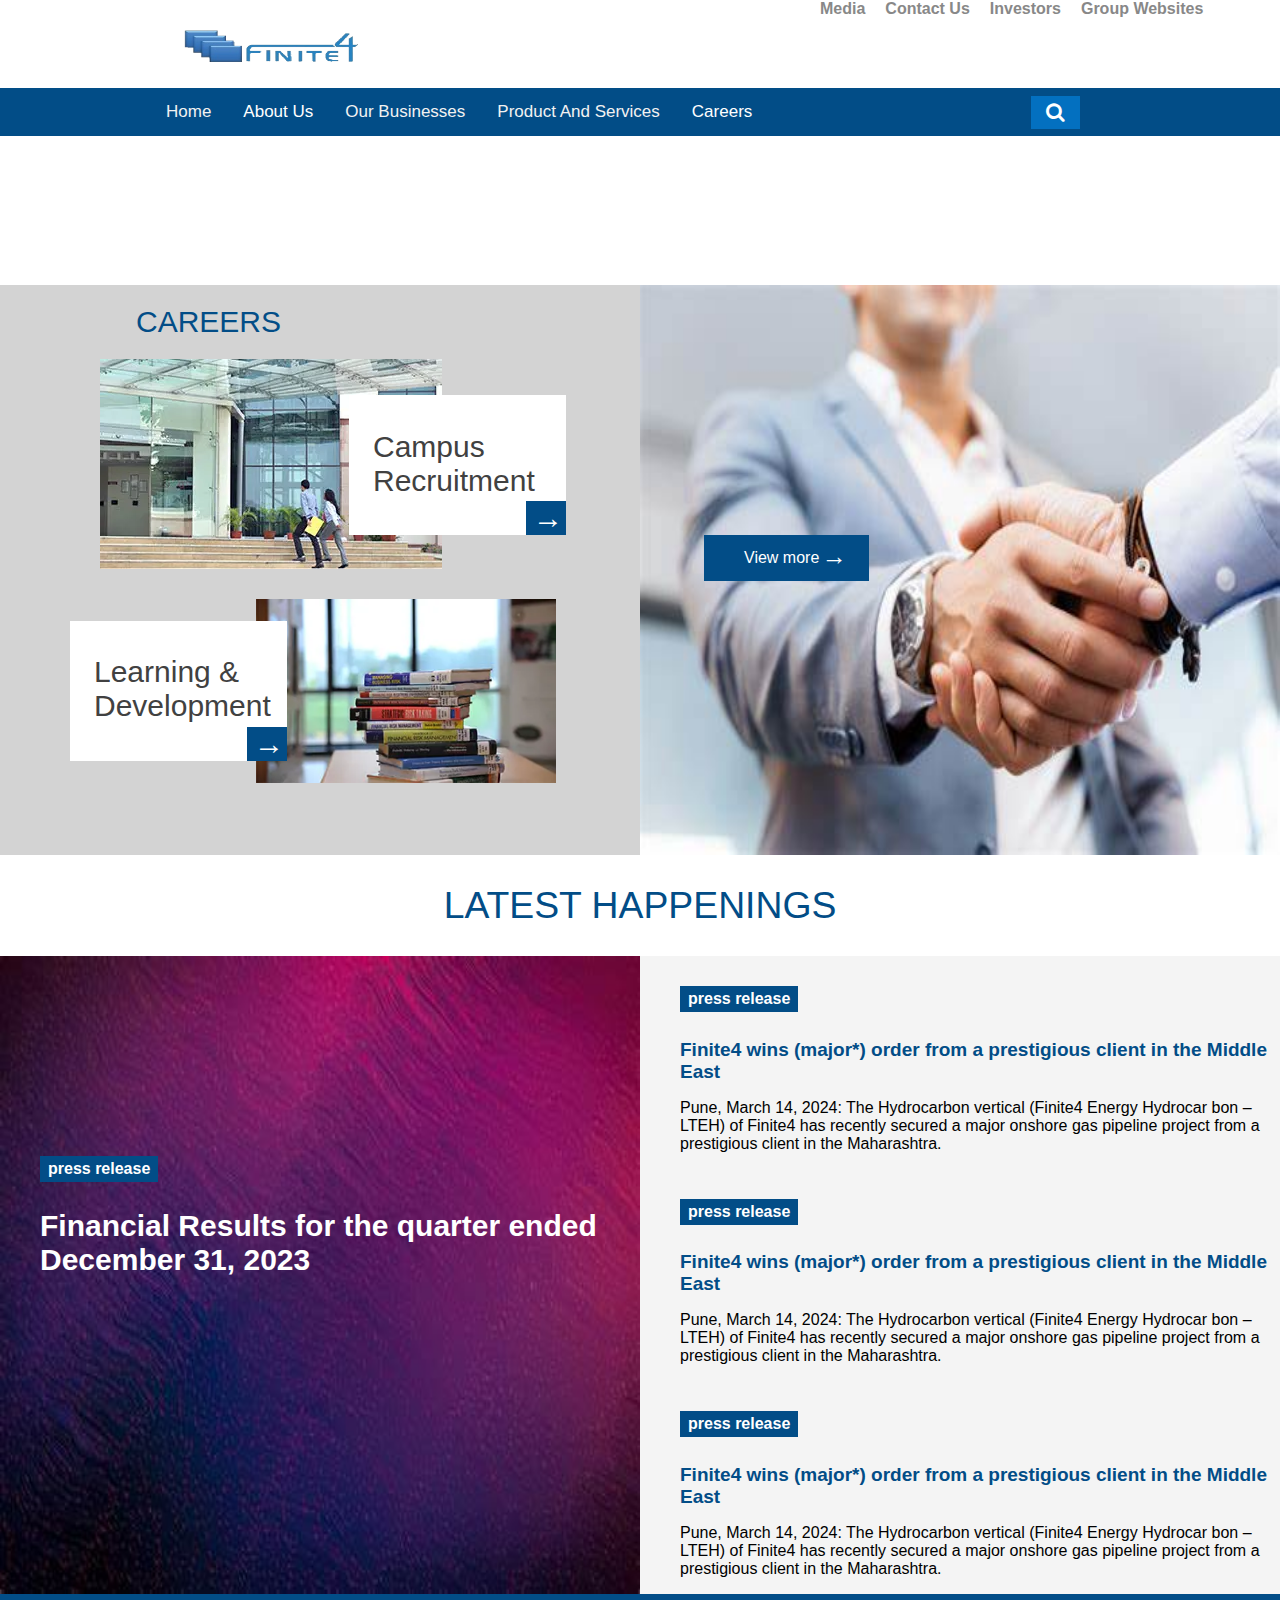
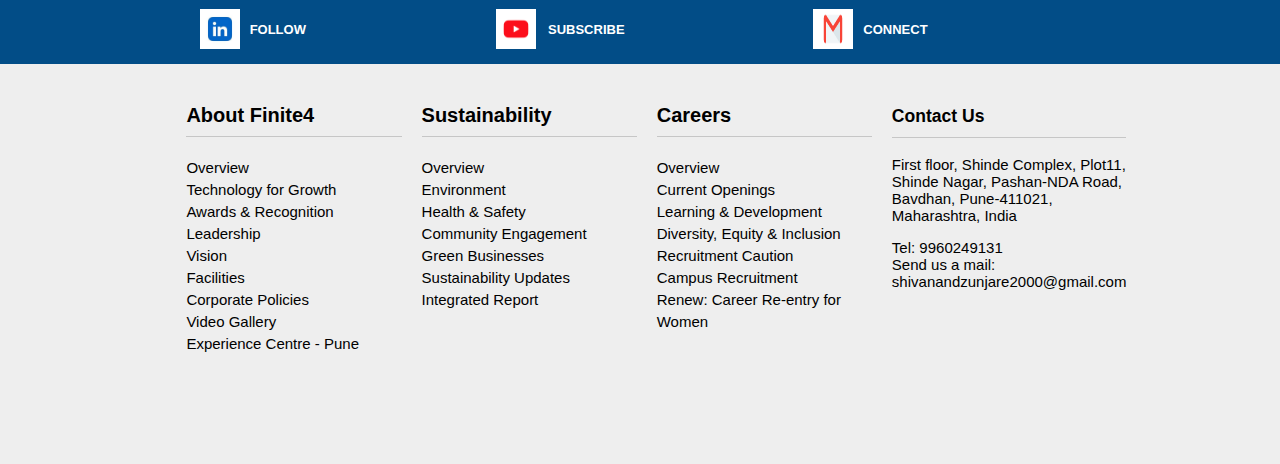
==== index.html @ fe73cacc "Finite4 website" ====
<!DOCTYPE html>
<html lang="en">

<head>
  <!-- Required meta tags -->
  <meta name="viewport" content="width=device-width, initial-scale=1">
  <link rel="stylesheet" type="text/css" href="index.css">
  <link rel="stylesheet" href="https://cdnjs.cloudflare.com/ajax/libs/font-awesome/4.7.0/css/font-awesome.min.css">


  <title>Finite4</title>
</head>

<body>

  <section>
    <div class="words">
      <ul>
        <li>Media</li>
        <li>Contact Us</li>
        <li>Investors</li>
        <li>Group Websites</li>
      </ul>
    </div>

    <div class="logo">
      <img src="logo (1).png" width="200px" height="70px">
    </div>


<div class="topnav" id="myTopnav">

  <a href="index.html" class="active">Home</a>
  
  
  <div class="dropdown">
    <button class="dropbtn" id="aboutUs">About Us
    </button>
    <script>
      document.getElementById("aboutUs").addEventListener("click",function(){
        window.location.href = "home.html";
      })
    </script>
     
    <div class="dropdown-content">
       
      <a href="overwive.html">Overview</a>
      <a href="Awards.html">Awards & Recognition</a>
      <a href="#">Technology For Growth</a>
    </div>
  </div>

  <a href="Business.html">Our Businesses</a>
  <a href="product.html">Product And Services</a>

  <div class="dropdown">
    <button class="dropbtn"id="CAREERS">Careers
    </button>
    <script>
      document.getElementById("CAREERS").addEventListener("click",function(){
        window.location.href = "CAREERS.html";
      })
    </script>
    <div class="dropdown-content">
      <a href="CAREERS.html">Overview</a>
      <a href="#">Current Openings</a>
      <a href="#">Campus Recruitment</a>
    </div>
  </div>

  <div class="search-container"  id="searchContainer">
    <input type="text" placeholder="search..." id="searchInput">
    <button type="submit" onclick="toggleSearch()"><i id="searchIcon" class="fa fa-search"></i></button>
    <button class="cancel" id="cancelButton" style="display: none;" onclick="cancelSearch()"><i class="fa fa-times"></i></button>

  </div>
  
 

  <a href="javascript:void(0);" style="font-size:15px;" class="icon" onclick="myFunction()">&#9776;</a>
</div>


<script>
function myFunction() {
  var x = document.getElementById("myTopnav");
  if (x.className === "topnav") {
    x.className += " responsive";
  } else {
    x.className = "topnav";
  }
}

function toggleSearch() {
  var searchInput = document.getElementById("searchInput");
  var searchIcon = document.getElementById("searchIcon");
  var cancelButton = document.getElementById("cancelButton");
  // searchInput.style.display="block";
  if (searchInput.style.display === "block") {
    searchInput.style.display = "none";
    searchIcon.className ="fa fa-search";
    cancelButton.style.display = "none";
   
  } else {
    searchInput.style.display = "block";
    searchIcon.className ="fa fa-times";
    cancelButton.style.display = "inline-block";
  }
}

function cancelSearch(){
  var searchInput = document.getElementById("searchInput");
  var searchIcon = document.getElementById("searchIcon");
  var cancelButton = document.getElementById("cancelButton");

  searchInput.value ="";
  searchInput.style.display="none";
  searchIcon.className ="fa fa-search";
  cancelButton.style.display = "none";

}
</script>

   <!-- video code started -->
    <div class="video">
      <video width="100%" autoplay="autoplay" loop muted="muted">
        <source src="l&t.mp4" type="video/mp4">
      </video>
    </div>
    <!-- video code ended -->
    
<!-- Slider Started -->


<!-- Slider Ended -->
  
    <!-- Over-container Started -->
    <div class="over">

      <div class="over-container">
        <h1>CAREERS</h1>
        <div class="div1">
          <img src="career.webp">
        </div>
        <div class="div2">
          <h3>Campus Recruitment</h3>
          <div class="career-link"><span class="arrow">&#8594;</span></div>
        </div>

        <div class="div3">
          <img src="book.webp" width="300px">
        </div>
        <div class="div4">
          <h3>Learning & Development</h3>
          <div class="career-link"><span class="arrow">&#8594;</span></div>
        </div>
      </div>

      <div class="image">
      <img src="hand.jpg" width="100%" height="100%">
      </div>

      <div class="image-over-button">
        <a href="Career.html">View more<span class="arrow-image">&#8594;</span> </a>
      </div>
    </div>

<div class="latest-happening">
      <h2>LATEST HAPPENINGS</h2>
    </div>

    
    
    <!-- Over-container ended  -->

    <!-- ----------------------------------------------------------------------------------------------------------------------------->

    <!-- Latest Happenings Started -->
      <div class="latest-happening-container">

      <div class="latest-happening-image">
        <img src="bg.jpg" width="100%" height="100%">
      </div>

      <div class="press">
        <h5>press release</h5>
        <h3 class="break-word">
          Financial Results for the quarter ended December 31, 2023</h3>
      </div>

      <div class="latest-happening-info">
        <div class="under-info">
          <h5>press release</h5>
          <div class="inf">
            <span>Finite4 wins (major*) order from a prestigious client in the Middle East</span>
          </div>
          <p>Pune, March 14, 2024: The Hydrocarbon vertical (Finite4 Energy Hydrocar
            bon – LTEH) of Finite4 has recently secured a major onshore
            gas pipeline project from a prestigious client in the Maharashtra.</p>
        </div>

        <div class="under-info">

          <h5>press release</h5>
          <div class="inf">
            <span>Finite4 wins (major*) order from a prestigious client in the Middle East</span>
          </div>
          <p>Pune, March 14, 2024: The Hydrocarbon vertical (Finite4 Energy Hydrocar
            bon – LTEH) of Finite4 has recently secured a major onshore
            gas pipeline project from a prestigious client in the Maharashtra.</p>
        </div>

        <div class="under-info">
          <h5>press release</h5>
          <div class="inf">
            <span>Finite4 wins (major*) order from a prestigious client in the Middle East</span>
          </div>
          <p>Pune, March 14, 2024: The Hydrocarbon vertical (Finite4 Energy Hydrocar
            bon – LTEH) of Finite4 has recently secured a major onshore
            gas pipeline project from a prestigious client in the Maharashtra.</p>
        </div>

      </div>
    </div>
    

    <!-- Latest Happenings Ended -->

    <!-------------------------------------------------------------------------------------------------------------------------------->

<!-- Media code started -->

<div class="media">
  <div class="in">
   <img src="in.jpg" alt="Your Image" width="40px" height="40px">
          <a href="#" class="name">FOLLOW</a>
  </div>
  
  <div class="in">
   <img src="tube.jpg" alt="Your Image" width="40px" height="40px">
        <a href="https://youtu.be/6XH7j3YQZIE" class="name">SUBSCRIBE</a>
  </div>

  <div class="in">
   <img src="mail.png" alt="Your Image" width="40px" height="40px">
      <a href="mailto: vishal.pawar@finite4.com" class="name">CONNECT</a>
  </div>
  </div>

<!-- Media code ended --> 

<!------------------------------------------------------------------------------------------------------------->

<!-- Footer Startesd -->

<footer>
  <div class="footer-div">
  <div class="about-us">
  <h3><a>About Finite4</a></h3>
  
  <ul>
    <li>Overview</li>
    <li>Technology for Growth</li>
    <li>Awards & Recognition</li>
    <li>Leadership</li>
    <li>Vision</li>
    <li>Facilities</li>
    <li>Corporate Policies</li>
    <li>Video Gallery</li>
    <li>Experience Centre - Pune</li>
  </ul>
  </div>

  <div class="about-us">
    <h3><a>Sustainability</a></h3>
    
    <ul>
      <li>Overview</li>
      <li>Environment</li>
      <li>Health & Safety</li>
      <li>Community Engagement</li>
      <li>Green Businesses</li>
      <li>Sustainability Updates</li>
      <li>Integrated Report</li>
    </ul>
    </div>

    <div class="about-us">
      <h3><a>Careers</a></h3>
      
      <ul>
        <li>Overview</li>
        <li>Current Openings</li>
        <li>Learning & Development</li>
        <li>Diversity, Equity & Inclusion</li>
        <li>Recruitment Caution</li>
        <li>Campus Recruitment</li>
        <li>Renew: Career Re-entry for Women</li>
      </ul>
      </div>

    <div class="contact">
      <h3><a>Contact Us</a></h3>
      
    <p>First floor, Shinde Complex, Plot11, Shinde Nagar, Pashan-NDA
       Road, Bavdhan, Pune-411021, Maharashtra, India</p>
       <span>Tel: 9960249131</span>
       <br>
       <span>Send us a mail:</span>
       <br>
       <span> <a href="mailto:shivanandzunjare2000@gmail.com">shivanandzunjare2000@gmail.com</a></span>
      </div>

    </div>
</footer>

<!-- Footer Ended -->

  </section>
</body>
</html>
---- index.css ----
body {
  margin: 0 auto;
    font-family: Poppins, sans-serif;
}
 
 section {
   max-width: 1360px;
   margin: 0 auto;
   position: relative;
   /* Add position relative */
}
 
 .words {
   display: flex;
   margin-left: 800px;
   font-weight: 700;
}
 
 .words ul {
   display: flex;
   padding: 0;
   margin: 0;
   list-style: none;
 }
 
 .words li {
   margin-left: 20px;
   color: #888;
   cursor: pointer;
   /* Optional: Add spacing between list items */
 }
 
 .words li:hover {
   text-decoration: underline;
 }
 
 .logo {
   position: relative;
   top: 0px;
   height: 70px;
 }
 
 .logo img{
   position: relative;
     left: 170px;
   align-content: center;
 }
 
 /*  Header Started  */
 
 .topnav {
   width: 100%;
   overflow: hidden;
   background-color: #024d87;
 }
 
 .topnav a {
   float: left;
   display: block;
   color: #f2f2f2;
   text-align: center;
   padding: 14px 16px;
   text-decoration: none;
   font-size: 17px;
 }
 
 .active {
   margin-left: 150px;
   color: white;
 }
 
 .topnav .icon {
   display: none;
 }
 
 .search-container {
   float: right;
   margin-right: 200px;
   position: relative;
 }
 
 .search-container input[type=text] {
   display: none;
   padding: 6px;
   margin-top: 8px;
   font-size: 17px;
   margin-right: 50px;
   border: none;
 }
 
 .search-container button {
   padding: 5px 15px;
   margin-top: 8px;
   color: white;
   right: 0; /* Positioning the button to the right */
   background: #0370c0;
   font-size: 20px;
   border: none;
   cursor: pointer;
   position: absolute; /* Positioning the button absolutely */
 }
 
 .search-container button:hover {
   background: #024d87;
 }

 .cancel{
  margin-top: -32px !important;
 }
 
 .dropdown {
   float: left;
   overflow: hidden;
 }
 
 .dropdown .dropbtn {
   font-size: 17px;    
   border: none;
   outline: none;
   color: white;
   padding: 14px 16px;
   background-color: inherit;
   font-family: inherit;
   margin: 0;
 }
 
 .dropdown-content {
   display: none;
   position: absolute;
   background-color: #f9f9f9;
   min-width: 160px;
   box-shadow: 0px 8px 16px 0px rgba(0,0,0,0.2);
   z-index: 1;
 }
 
 .dropdown-content a {
   float: none;
   color: #024d87;
   padding: 12px 16px;
   text-decoration: none;
   display: block;
   text-align: left;
 }
 
 .topnav a:hover, .dropdown:hover .dropbtn {
   background-color: #0370c0;
   color: white;
 }
 
 .dropdown-content a:hover {
   background-color: #ddd;
   color: #024d87;
 }
 
 .dropdown:hover .dropdown-content {
   display: block;
 }
 
 @media screen and (max-width: 600px) {
   .topnav a:not(:first-child), .dropdown .dropbtn {
     display: none;
   }
   .topnav a.icon {
     float: right;
     display: block;
   }
   .active {
     margin-left: 0px;
     color: white;
   }
   .search-container {
     position: relative;
     float: right;
   }
   .search-container input[type=text] {
     width: 120px;
     padding: 6px;
     top: 50px;
     position: absolute;
     right: 0;
     display: block;
   }
   .search-container button {
     top: 50px;
     position: absolute;
     right: 120px;
   }
   .words {
   display: none;
 }
   .logo{
     left: 0;
   }
  .logo img{
   left: 0px;
  }
 }
 
 @media screen and (max-width: 600px) {
   .topnav.responsive {position: relative;}
   .topnav.responsive .icon {
     position: absolute;
     right: 0;
     top: 0;
   }
   .topnav.responsive a {
     float: none;
     display: block;
     text-align: left;
   }
   .topnav.responsive .dropdown {float: none;}
   .topnav.responsive .dropdown-content {position: relative;}
   .topnav.responsive .dropdown .dropbtn {
     display: block;
     width: 100%;
     text-align: left;
   }
     .words {
   display: none;
 }
 }
 
 /*  Header Ended  */
 
 
 .over {
   display: flex;
   position: relative;
   width: 100%;
   margin-top: -5px;
 }
 
 .image-over-button {
   position: absolute;
   margin-left: 55%;
   margin-top: 250px;
   background-color: #024d87;
   padding: 14px 40px;
   padding-right: 50px;
   color: white;
 }
 
 .arrow-image {
   top: 21px;
   font-size: 25px;
   margin-left: -15px;
   position: absolute;
   left: calc(100% - 20px);
   /* Adjusted positioning */
   transform: translate(-50%, -50%);
   transition: transform 0.3s;
 }
 
 .image {
   position: relative;
   width: 100%;
 }
 
 .image-over-button:hover .arrow-image {
   left: calc(100% - 20px);
   /* Adjusted positioning */
   transform: translate(-50%, -50%) translateX(80%);
 }
 
 .image-over-button a {
   color: white;
   text-decoration: none;
 }
 
 .image-over-button a:hover {
   color: white;
 }
 
 .over-container {
   top: 0;
   position: relative;
   width: 100%;
   height: 570px;
   background-color: lightgrey;
 }
 
 .over-container h1 {
   margin-left: 136px;
   color: #024d87;
   font-weight: 400;
   padding-top: 0px;
   font-size: 30px;
 }
 
 .div1 {
   position: absolute;
   margin-top: 0px;
   margin-left: 100px;
 }
 
 .div2 {
   position: absolute;
   width: 169px;
   padding: 30px 24px 10px;
   height: 100px;
   background-color: white;
   margin-top: 36px;
   margin-left: 349px;
 }
 
 .div2 h3{
   font-weight: 300;
   margin-top: 5px;
   color: #414141;
   font-size: 30px;
 }
 
 .career-link {
   position: absolute;
   bottom: 0;
   color: white;
   cursor: pointer;
   right: 0;
   width: 40px;
   background-color: #024d87;
 }
 
 .arrow {
   font-size: 30px;
   margin-left: 7px;
 }
 
 .div3 {
   position: relative;
   margin-top: 260px;
   margin-left: 256px;
 }
 
 .div4 {
   position: absolute;
   width: 169px;
   padding: 30px 24px 10px;
   height: 100px;
   background-color: white;
   margin-top: -166px;
   margin-left: 70px;
 }
 
 
 .div4 h3{
   font-weight: 300;
   color: #414141;
   margin-top: 4px;
   font-size: 30px;
 }
 
 @media screen and (max-width: 600px) {
 
   .over-container {
     height: 490px;
   }
   .over-container h1 {
     margin-left: 8%;
     color: #024d87;
     font-weight: 400;
     padding-top: 0px;
     font-size: 24px;
   }
 .over {
   display: flex;
   flex-direction: column;
   position: relative;
 }
    
   .div1 {
   margin-top: 10px;
   width: 230px;
   margin-left: 8%;
 }
 
 .div1 img{
   width: 230px;
 }
 
 .div2 {
   width: 100px;
   padding: 10px 24px 40px;
   height: 60px;
   margin-top: 25px;
   margin-left: 53%;
 }
 
 .div2 h3{
   font-weight: 300;
   margin-top: 20px;
   font-size: 20px;
 }
 
 .div3 {
   margin-top: 232px;
   margin-left: 31%;
 }
 
 .div3 img{
   width: 230px;
 }
 
 .div4 {
   width: 100px;
   padding: 10px 24px 40px;
   height: 60px;
   margin-top: -130px;
   margin-left: 8%;
 }
 
 .div4 h3{
   font-weight: 400;
   margin-top: 20px;
   font-size: 20px;
 }
 
 .image-over-button {
   margin-left: 30%;
   margin-top: 630px;
   background-color: #024d87;
   padding: 14px 40px;
   padding-right: 50px;
   color: white;
 }
 
 
 
 }
 
 /* latest-happening Started  */
 
 .latest-happening h2 {
   font-weight: 400;
   font-size: 2.33333rem;
   color: #024d87;
   line-height: 2.5rem;
   text-align: center;
   margin-top: 30px;
 }
 
 
 .latest-happening-container {
   position: relative;
   display: flex;
   margin-top: 30px;
 }
 
 .latest-happening-image {
   position: relative;
   width: 50%;
 }
 
 .latest-happening-info {
   width: 50%;
   background-color: #f4f4f4;
 }
 
 .press {
   position: absolute;
   word-wrap: break-word;
   width: 50%;
 }
 
 .press h5 {
   padding: 4px 8px;
   background-color: #024d87;
   color: white;
   display: inline-block;
   font-size: 1rem;
   margin-top: 200px;
   margin-left: 40px;
 }
 
 .break-word {
   color: white;
   margin-left: 40px;
   margin-top: 0;
   font-size: 30px;
   cursor: pointer;
 }
 
 .break-word:hover {
   text-decoration: underline;
 }
 
 .under-info h5 {
   padding: 4px 8px;
   background-color: #024d87;
   color: white;
   cursor: pointer;
   display: inline-block;
   font-size: 1rem;
   margin-top: 30px;
   margin-left: 40px;
 }
 
 .under-info p {
   margin-left: 40px;
 }
 
 .inf {
   color: #024d87;
   font-size: 19px;
   cursor: pointer;
   font-weight: 700;
   margin-left: 40px;
 }
 
 @media screen and (max-width: 600px) {
   .latest-happening h2 {
     font-size: 1.33333rem;
   }
 
   .latest-happening-container {
     flex-direction: column;
     margin-top: 30px;
   }
   
   .latest-happening-image {
     width: 100%;
   }
   
   .latest-happening-info {
     width: 100%;
   }
   
   .press {
     width: 100%;
   }
   
   .press h5 {
     margin-top: 35px;
     margin-left: 20px;
   }
 
   .break-word {
     width: 80%;
     margin-top: -5px;
     font-size: 20px;
     margin-left: 20px;
   }
   
   .under-info h5 {
     margin-top: 30px;
     margin-left: 20px;
   }
   
   .under-info p {
     margin-left: 20px;
   }
   
   .inf {
     font-size: 19px;
     margin-left: 20px;
   }
 
 }
 
 /*  latest-happening ended  */
 
 /* Media Started */
 .media{
   display: flex;
  width: 100%;
   height: 70px;
   background-color: #024d87;
 }
 .in{
   display: flex;
   align-items: center;
   margin-left:  200px;
 }
  .in img {
       margin-right:  10%;
         }
       .name {
             font-size: 13px;
             font-weight: bold;
             margin-left: 0px;
             color: white;
             text-decoration: none;
         }
         .name:hover{
           color: white;
           text-decoration: underline;
         }
 
  @media screen and (max-width: 600px) {
   .media{
    width: 100%;
    flex-direction: column;
     height: 182px;
   }
   .in{
      margin-left:  6%;
      padding-top: 15px;
   }
         .name {
               margin-left: -17px;
           }
  }
 /* Media Ended */
 
     /* footer started */
footer{
  text-align: center;
  left: 0;
  height: 400px;
  background-color: #eee;
  bottom: 0;
  font-size: 15px;
}

.footer-div{
  display: flex;
  width: 960px;
  margin-left: 13%;
}

.about-us{
  width: 245px;
margin-left: 20px;
  text-align: left;
}

.about-us h3{
  color: black;
  margin-top: 50px;
  font-weight: 600;
  line-height: 2px;
  font-size: 20px;
  padding-bottom: 20px;
  border-bottom: 1px solid #c6c6c6;

}

.about-us h3:hover{
  cursor: pointer;
  text-decoration: underline;
}

.contact{
  width: 245px;
  margin-top: 11px;
  margin-left: 20px;
    text-align: left;
}

.contact h3{
  margin-top: 40px;
  line-height: 2px;
  padding-bottom: 20px;
  border-bottom: 1px solid #c6c6c6;

}

.about-us ul {
  list-style-type: none; /* Remove bullet points */
  line-height: 22px;
  padding: 0;
}

.about-us p{
  word-wrap: break-word;
}

.about-us span a{
  text-decoration: none;
}

.contact span a{
  color: #000;
  text-decoration: none;
}
@media screen and (max-width: 600px) {

  footer{
    height: 300px;
  }

  .footer-div{
    display: flex;
    width: 80%;
    margin-left: 0px;
  }

.about-us {
  display: none; /* Hide all sections except contact in mobile view */
}
.contact {
  display: block; /* Display only contact section */
  width: 91%; /* Set full width for contact section */
  margin-top: 0px;
  margin-left: 20px;
    text-align: left;
}
}
/* Footer Ended */
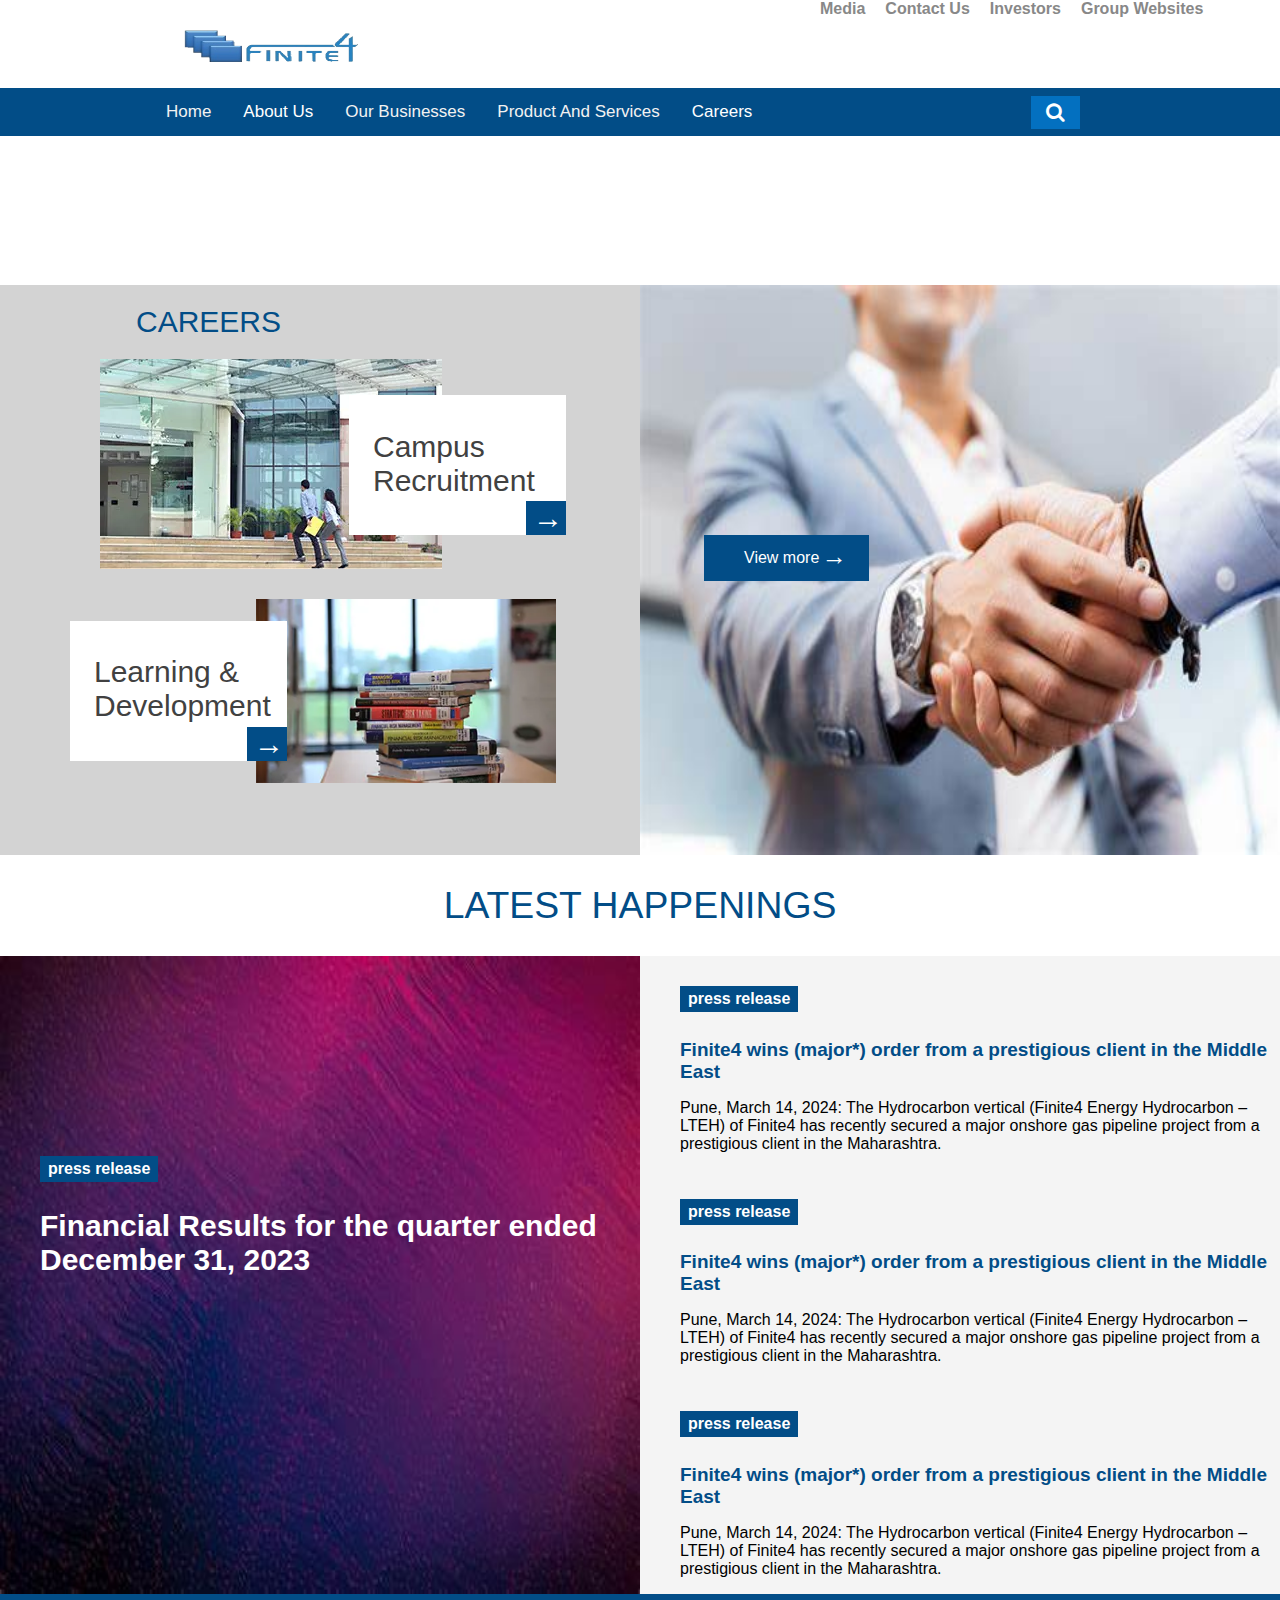
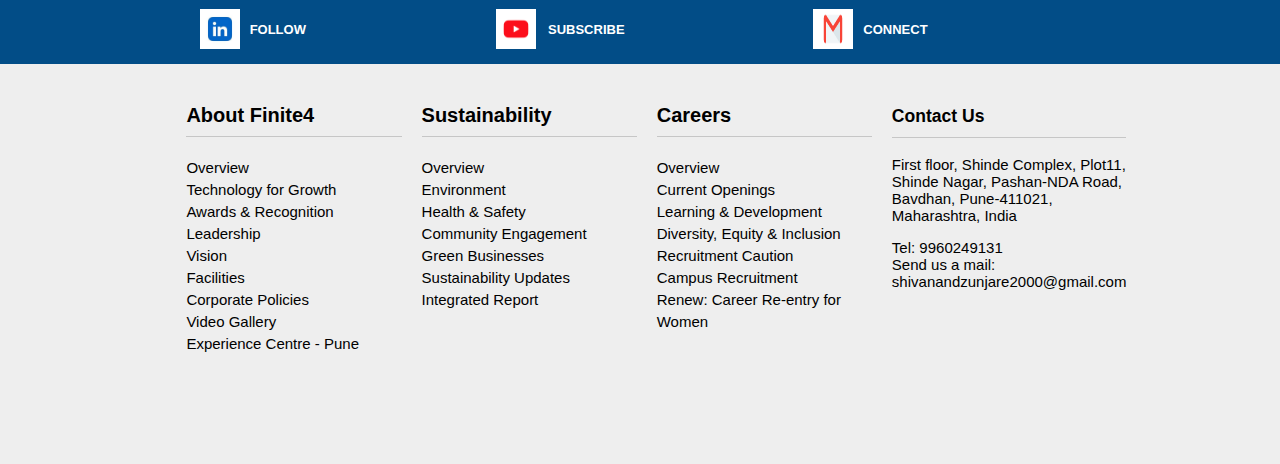
==== commit 850ea1b4: "Update index.html" ====
--- a/index.html
+++ b/index.html
@@ -194,8 +194,7 @@
           <div class="inf">
             <span>Finite4 wins (major*) order from a prestigious client in the Middle East</span>
           </div>
-          <p>Pune, March 14, 2024: The Hydrocarbon vertical (Finite4 Energy Hydrocar
-            bon – LTEH) of Finite4 has recently secured a major onshore
+          <p>Pune, March 14, 2024: The Hydrocarbon vertical (Finite4 Energy Hydrocarbon – LTEH) of Finite4 has recently secured a major onshore
             gas pipeline project from a prestigious client in the Maharashtra.</p>
         </div>
 
@@ -205,8 +204,7 @@
           <div class="inf">
             <span>Finite4 wins (major*) order from a prestigious client in the Middle East</span>
           </div>
-          <p>Pune, March 14, 2024: The Hydrocarbon vertical (Finite4 Energy Hydrocar
-            bon – LTEH) of Finite4 has recently secured a major onshore
+          <p>Pune, March 14, 2024: The Hydrocarbon vertical (Finite4 Energy Hydrocarbon – LTEH) of Finite4 has recently secured a major onshore
             gas pipeline project from a prestigious client in the Maharashtra.</p>
         </div>
 
@@ -215,8 +213,7 @@
           <div class="inf">
             <span>Finite4 wins (major*) order from a prestigious client in the Middle East</span>
           </div>
-          <p>Pune, March 14, 2024: The Hydrocarbon vertical (Finite4 Energy Hydrocar
-            bon – LTEH) of Finite4 has recently secured a major onshore
+          <p>Pune, March 14, 2024: The Hydrocarbon vertical (Finite4 Energy Hydrocarbon – LTEH) of Finite4 has recently secured a major onshore
             gas pipeline project from a prestigious client in the Maharashtra.</p>
         </div>
 
@@ -318,4 +315,4 @@
 
   </section>
 </body>
-</html>+</html>
--- a/index.css
+++ b/index.css
@@ -423,7 +423,10 @@
    color: white;
  }
  
- 
+ .career-link{
+   height:30px;
+ }
+  
  
  }
  
@@ -695,4 +698,4 @@
     text-align: left;
 }
 }
-/* Footer Ended */+/* Footer Ended */
